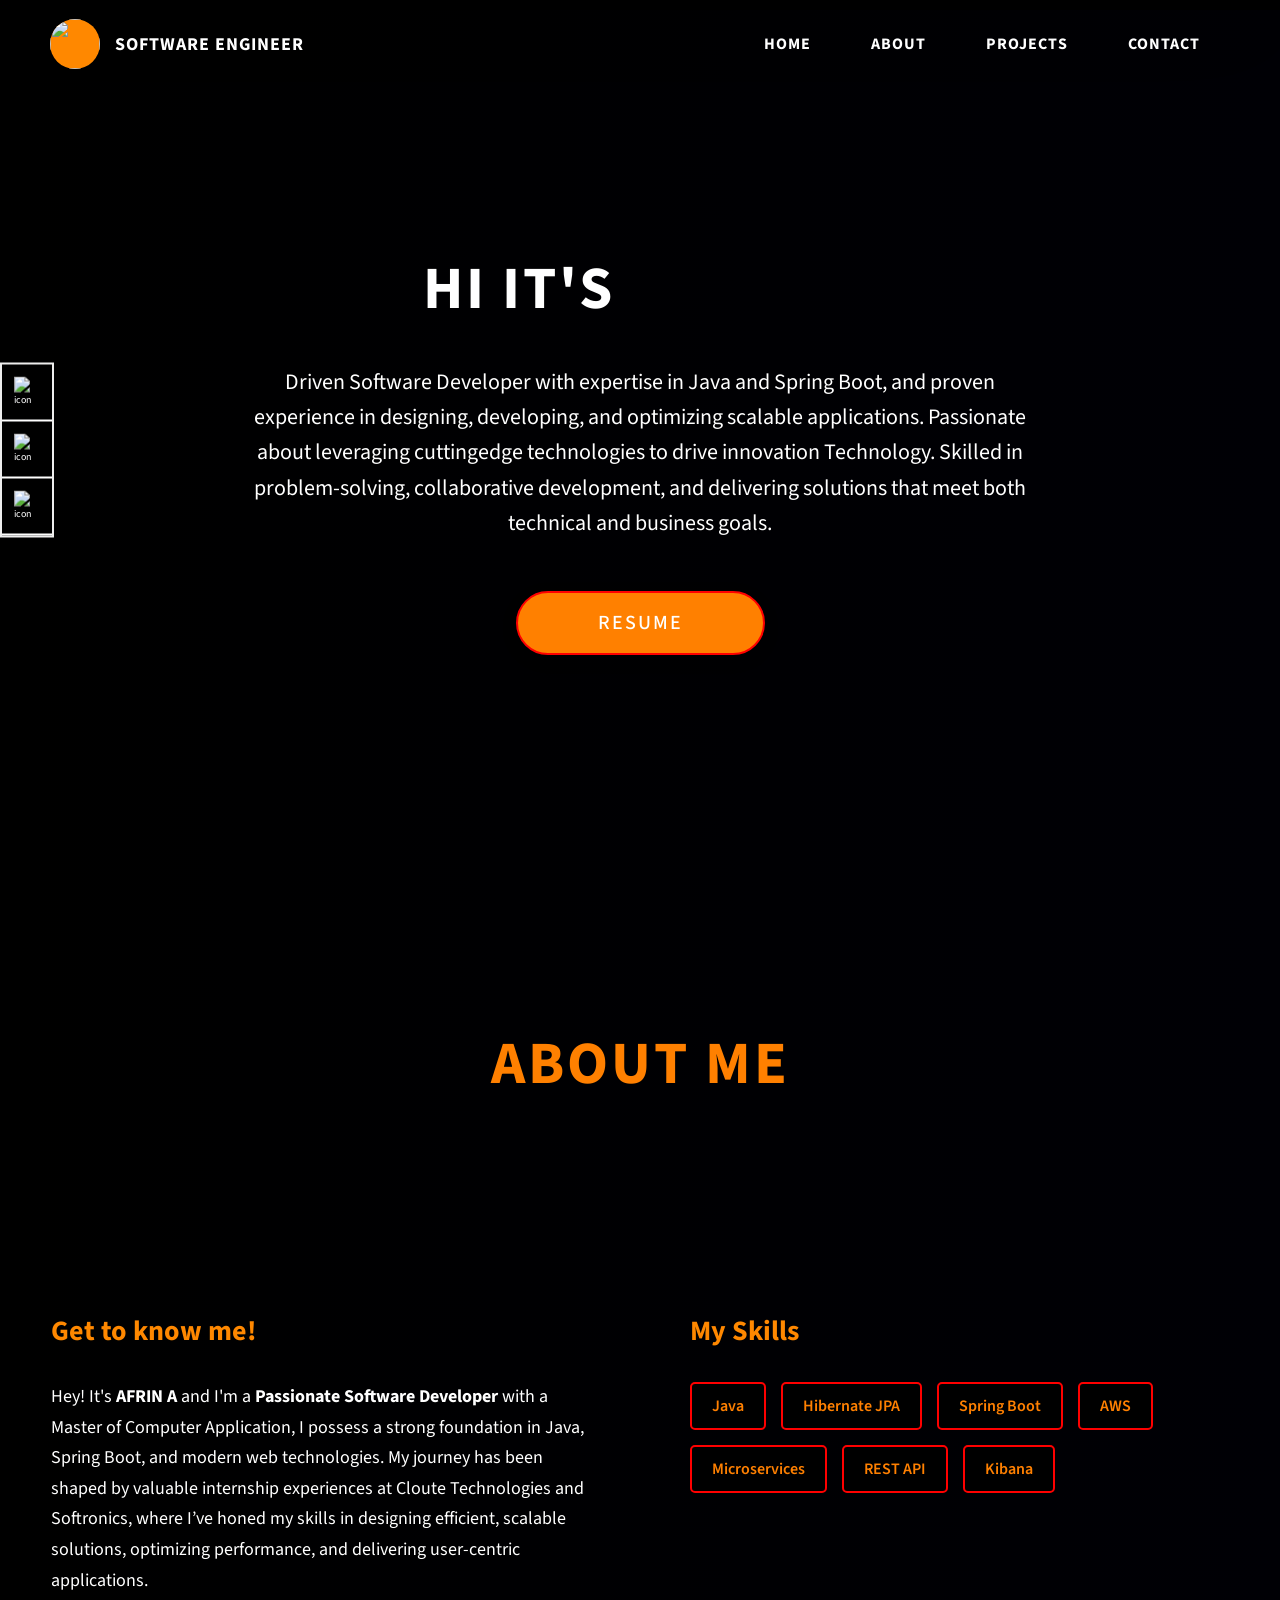
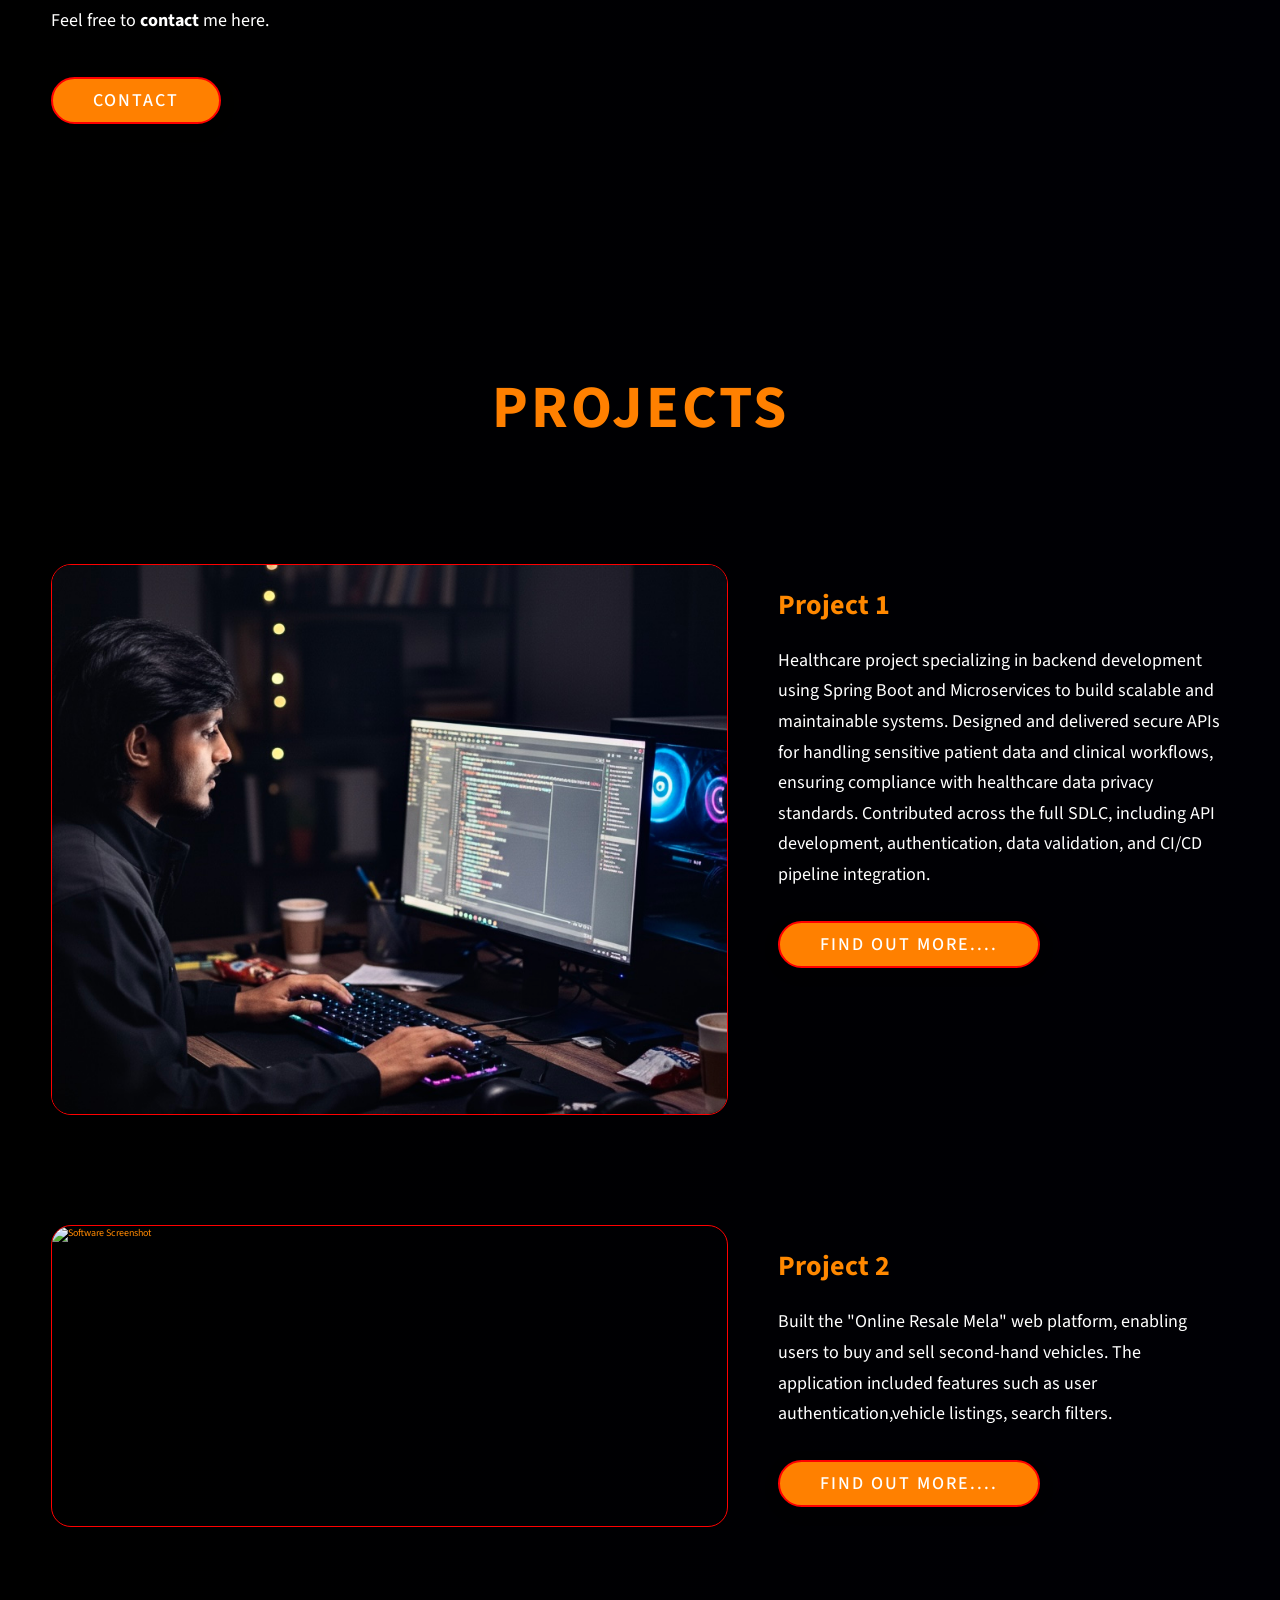
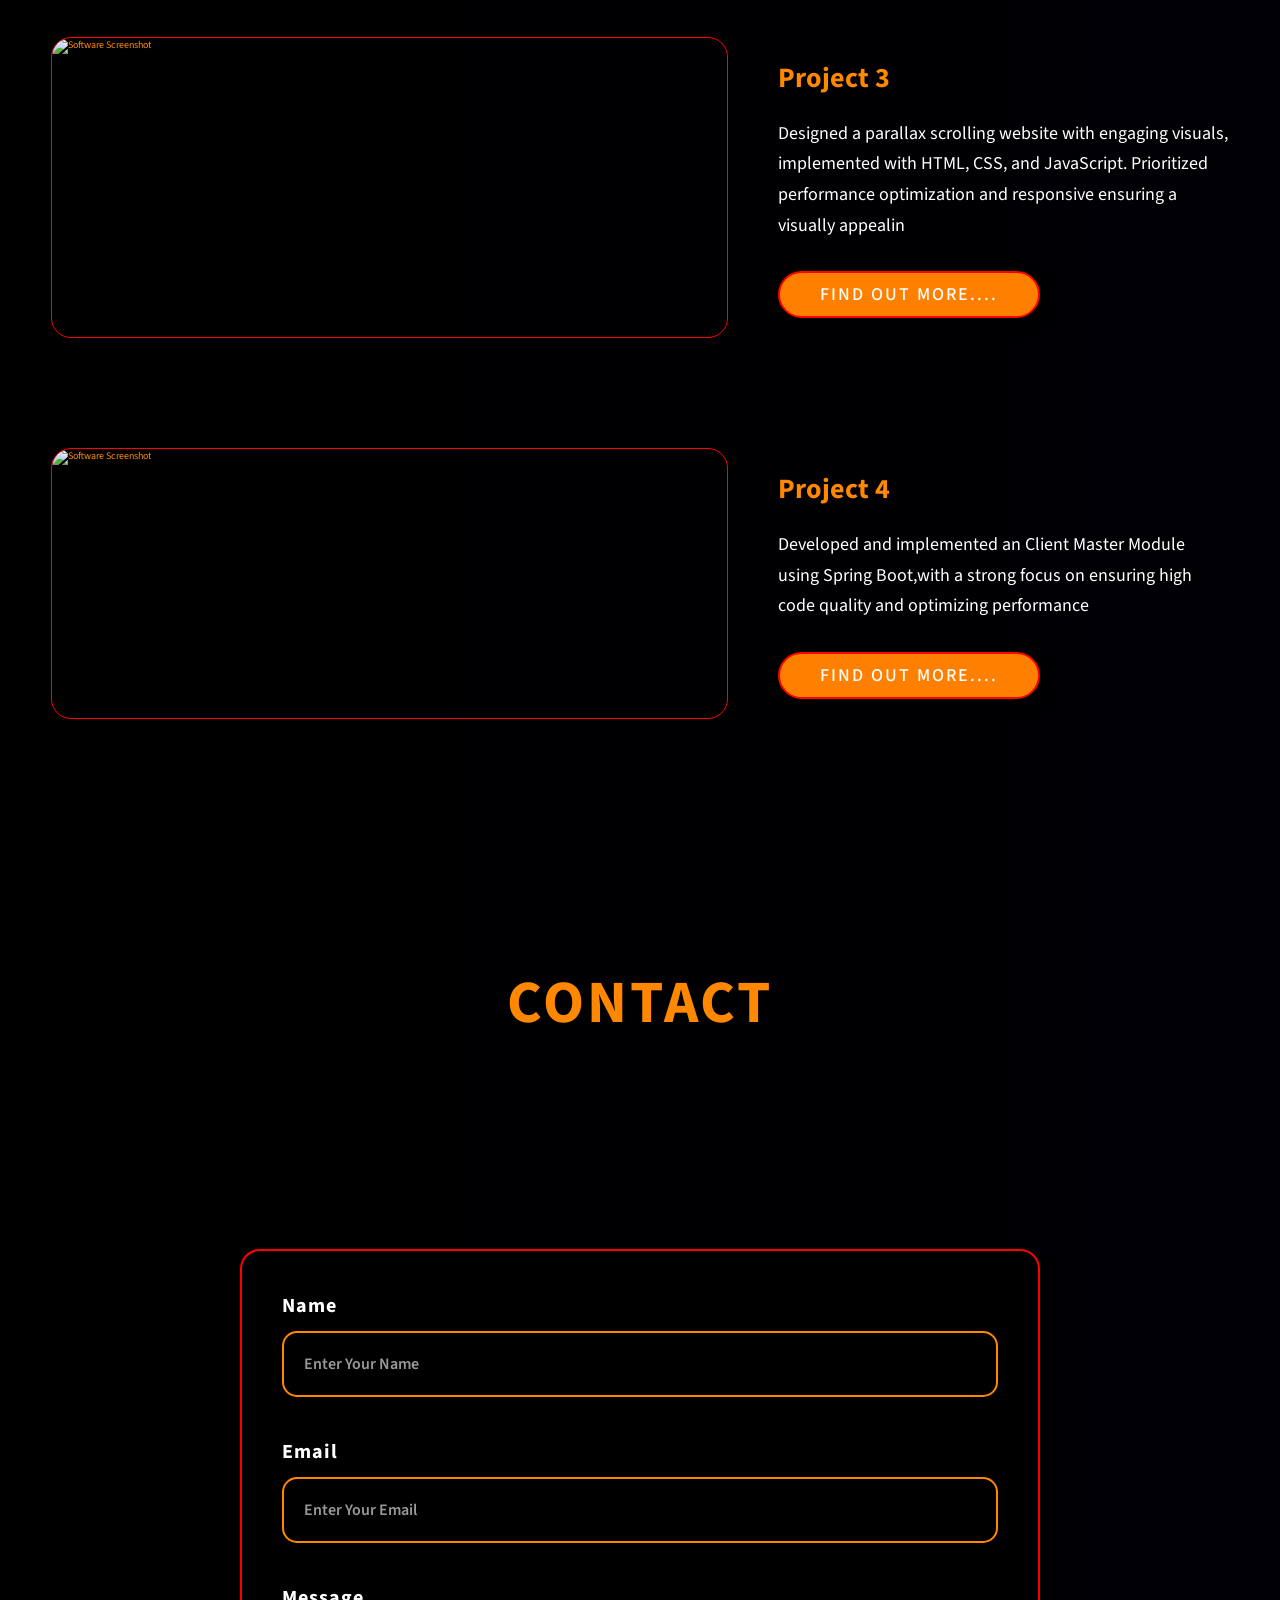
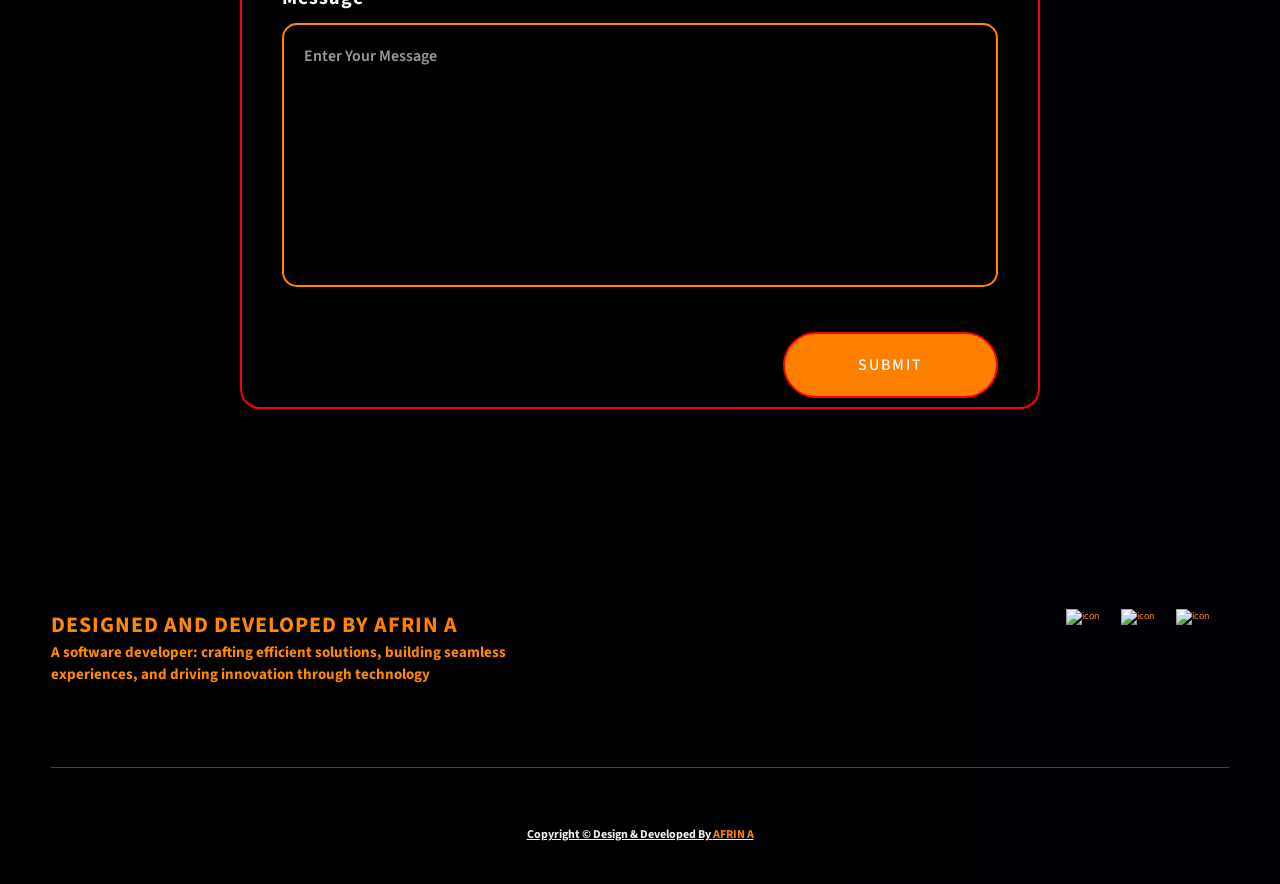
==== index.html @ d09d0edc "Update" ====
<!DOCTYPE html>
<html lang="en">
  <head>
    <meta charset="UTF-8" />
    <meta name="viewport" content="width=device-width, initial-scale=1.0" />
    <meta http-equiv="X-UA-Compatible" content="ie=edge" />
    <title>Portfolio</title>
    <meta name="description" content="Portfolio Template for Developer" />

    <link rel="stylesheet" href="style.css" />
   


    <link rel="preconnect" href="https://fonts.googleapis.com" />
    <link rel="preconnect" href="https://fonts.gstatic.com" crossorigin />
    <link
      href="https://fonts.googleapis.com/css2?family=Source+Sans+Pro:wght@400;600;700;900&display=swap"
      rel="stylesheet"
    />
  </head>
  <body>
    
    <header class="header">
      <div class="header__content">
        <div class="header__logo-container">
          <div class="header__logo-img-cont">
            <img
              src="IMG_9986_11zon (1).jpg"
            
              class="header__logo-img"
            />
          </div>
          <span class="header__logo-sub">Software Engineer</span>
        </div>
        <div class="header__main">
          <ul class="header__links">
            <li class="header__link-wrapper">
              <a href="./index.html" class="header__link"> Home </a>
            </li>
            <li class="header__link-wrapper">
              <a href="./index.html#about" class="header__link">About </a>
            </li>
            <li class="header__link-wrapper">
              <a href="./index.html#projects" class="header__link">
                Projects
              </a>
            </li>
            <li class="header__link-wrapper">
              <a href="./index.html#contact" class="header__link"> Contact </a>
            </li>
          </ul>
          <div class="header__main-ham-menu-cont">
           
            
           
            
           
          </div>
        </div>
      </div>
      <div class="header__sm-menu">
        <div class="header__sm-menu-content">
          <ul class="header__sm-menu-links">
            <li class="header__sm-menu-link">
              <a href="./index.html"> Home </a>
            </li>

            <li class="header__sm-menu-link">
              <a href="./index.html#about"> About </a>
            </li>

            <li class="header__sm-menu-link">
              <a href="./index.html#projects"> Projects </a>
            </li>

            <li class="header__sm-menu-link">
              <a href="./index.html#contact"> Contact </a>
            </li>
          </ul>
        </div>
      </div>
    </header>
    <section class="home-hero">
      <div class="home-hero__content">
        <h1 class="heading-primary">
  Hi It's
  <span class="animate-name">
    <span>A</span><span>F</span><span>R</span><span>I</span><span>N</span><span> </span><span>A</span>
  </span>
</h1>

        <div class="home-hero__info">
          <p class="text-primary">
Driven Software Developer with expertise in Java and Spring Boot, and proven experience in designing,
developing, and optimizing scalable applications. Passionate about leveraging cuttingedge technologies
to drive innovation Technology. Skilled in problem-solving, collaborative development, and delivering 
solutions that meet both technical and business goals. 
          </p>
        </div>
        <div class="home-hero__cta">
          <a href="AFRIN_A__SOFTWARE_ENGINEER_.pdf" class="btn btn--bg">Resume</a>
        </div>
      </div>
      <div class="home-hero__socials">
        <div class="home-hero__social">
          <a href="https://www.linkedin.com/in/afrinnazeer/" target="_blank"  class="home-hero__social-icon-link">
            <img
              src="linkedin2.png"
              alt="icon"
              class="home-hero__social-icon"
            />
          </a>
        </div>
        <div class="home-hero__social">
          <a href="https://github.com/afrinnazeer12" target="_blank" class="home-hero__social-icon-link">
            <img
              src="icons8-github-50.png"
              alt="icon"
              class="home-hero__social-icon"
            />
          </a>
        </div>
        <div class="home-hero__social">
          <a href="https://www.instagram.com/afrinnazeer?igsh=b3p3eGRsMmpzN2Ro" target="_blank" class="home-hero__social-icon-link">
            <img
              src="icons8-instagram-circle-60.png"
              alt="icon"
              class="home-hero__social-icon"
            />
          </a>
        </div>
      </div>
    
      
    </section>
    <section id="about" class="about sec-pad">
      <div class="main-container">
        <h2 class="heading heading-sec heading-sec__mb-med">
          <span class="heading-sec__main" style= color:#FF8000>ABOUT ME </span>
          <span class="heading-sec__sub">
            
          </span>
        </h2>
        <div class="about__content">
          <div class="about__content-main">
            <h3 class="about__content-title">Get to know me!</h3>
            <div class="about__content-details">
              <p class="about__content-details-para">
                Hey! It's
                <strong>AFRIN A</strong>
                and I'm a <strong>Passionate Software Developer </strong> 
            
                <strong> </strong>
                with a Master of Computer Application,
I possess a strong foundation in Java, Spring Boot, and modern web technologies. My journey
has been shaped by valuable internship experiences at Cloute Technologies and Softronics,
where I’ve honed my skills in designing efficient, scalable solutions, optimizing performance,
and delivering user-centric applications. 

              </p>
              <p class="about__content-details-para">
                 Feel free to
                <strong>contact</strong> me here.
              </p>
            </div>
            <a href="./#contact" class="btn btn--med btn--theme dynamicBgClr"
              >Contact</a
            >
          </div>
          <div class="about__content-skills">
            <h3 class="about__content-title">My Skills</h3>
            <div class="skills">
                <div class="skills__skill">Java</div>
                <div class="skills__skill">Hibernate JPA</div>
                <div class="skills__skill">Spring Boot</div>
              <div class="skills__skill">AWS</div>
              <div class="skills__skill">Microservices</div>
              <div class="skills__skill">REST API</div>
              <div class="skills__skill">Kibana</div>
              
            </div>
          </div>
        </div>
      </div>
    </section>
    <section id="projects" class="projects sec-pad">
      <div class="main-container">
        <h2 class="heading heading-sec heading-sec__mb-bg">
          <span class="heading-sec__main"><span style=color:#FF8000>Projects</span></span>
          <span class="heading-sec__sub">
          
          </span>
        </h2>


         <div class="projects__content">
          <div class="projects__row">
            <div class="projects__row-img-cont">
              <img
                src="IMG_26551.jpg"
                alt="Software Screenshot"
                class="projects__row-img"
                loading="lazy"
              />
            </div>
            
            <div class="pro">
            <div class="projects__row-content">
              <h3 class="projects__row-content-title">Project 1</h3>
              <p class="projects__row-content-desc">
                Healthcare project specializing in backend development using Spring Boot and Microservices to build scalable and maintainable systems.
Designed and delivered secure APIs for handling sensitive patient data and clinical workflows, ensuring compliance with healthcare data privacy standards.
Contributed across the full SDLC, including API development, authentication, data validation, and CI/CD pipeline integration.
              </p>
              <a
                href="project4.html"
                class="btn btn--med btn--theme dynamicBgClr"
                target="_blank"
                >Find Out More....</a
              >
            </div>
            </div>
          </div>















        <div class="projects__content">
          <div class="projects__row">
            <div class="projects__row-img-cont">
              <img
                src="project.jpg"
                alt="Software Screenshot"
                class="projects__row-img"
                loading="lazy"
              />
            </div>
            
            <div class="pro">
            <div class="projects__row-content">
              <h3 class="projects__row-content-title">Project 2</h3>
              <p class="projects__row-content-desc">
                Built the "Online Resale Mela" web platform, enabling 
                users to buy and sell second-hand vehicles. The 
                application included features such as user 
                authentication,vehicle listings, search filters.
              </p>
              <a
                href="project1.html"
                class="btn btn--med btn--theme dynamicBgClr"
                target="_blank"
                >Find Out More....</a
              >
            </div>
            </div>
          </div>
          <div class="projects__row">
            <div class="projects__row-img-cont">
              <img
                src="project2.jpg"
                alt="Software Screenshot"
                class="projects__row-img"
                loading="lazy"
              />
            </div>
            <div class="projects__row-content">
              <h3 class="projects__row-content-title">Project 3</h3>
              <p class="projects__row-content-desc">
                Designed a parallax scrolling website with engaging 
visuals, implemented with HTML, CSS, and JavaScript.
Prioritized performance optimization and responsive
ensuring a visually appealin
              </p>
              <a
                href="project2.html"
                class="btn btn--med btn--theme dynamicBgClr"
                target="_blank"
                >Find Out More....</a
              >
            </div>
          </div>
          <div class="projects__row">
            <div class="projects__row-img-cont">
              <img
                src="nnnn.jpg"
                                alt="Software Screenshot"
                class="projects__row-img"
                loading="lazy"
              />
            </div>
            <div class="projects__row-content">
              <h3 class="projects__row-content-title">Project 4</h3>
              <p class="projects__row-content-desc">
                Developed and implemented an Client Master
                Module using Spring Boot,with a strong
                focus on ensuring high code quality and
                optimizing performance
              </p>
              <a
                href="project3.html"
                class="btn btn--med btn--theme dynamicBgClr"
                target="_blank"
                >Find Out More....</a
              >
            </div>
          </div>
        </div>
      </div>
    </section>
    <section id="contact" class="contact sec-pad dynamicBg">
      <div class="main-container">
        <h2 class="heading heading-sec heading-sec__mb-med">
          <span class="heading-sec__main heading-sec__main--lt">Contact</span>
          
        </h2>
        <div class="contact__form-container">
          <form action="#" class="contact__form">
            <div class="contact__form-field">
              <label class="contact__form-label" for="name">Name</label>
              <input
                required
                placeholder="Enter Your Name"
                type="text"
                class="contact__form-input"
                name="name"
                id="name"
              />
            </div>
            <div class="contact__form-field">
              <label class="contact__form-label" for="email">Email</label>
              <input
                required
                placeholder="Enter Your Email"
                type="text"
                class="contact__form-input"
                name="email"
                id="email"
              />
            </div>
            <div class="contact__form-field">
              <label class="contact__form-label" for="message">Message</label>
              <textarea
                required
                cols="30"
                rows="10"
                class="contact__form-input"
                placeholder="Enter Your Message"
                name="message"
                id="message"
              ></textarea>
            </div>
            <button type="submit" class="btn btn--theme contact__btn">
              Submit
            </button>
          </form>
        </div>
      </div>
    </section>
    <footer class="main-footer">
      <div class="main-container">
        <div class="main-footer__upper">
          <div class="main-footer__row main-footer__row-1">
            <h2 class="heading heading-sm main-footer__heading-sm">
              <span></span>
            </h2>
            <div class="main-footer__social-cont">
                <a href="https://www.linkedin.com/in/afrinnazeer/" target="_blank">
                <img
                  class="main-footer__icon"
                  src="linkedin2.png"
                  alt="icon"
                />
              </a>
              <a href="https://github.com/afrinnazeer12" target="_blank">
                <img
                  class="main-footer__icon"
                  src="icons8-github-50.png"
                  
                  alt="icon"
                />
              </a>
              <a href="https://www.instagram.com/afrinnazeer?igsh=b3p3eGRsMmpzN2Ro" target="_blank">
                <img
                  class="main-footer__icon"
                  src="icons8-instagram-circle-60.png"
                  alt="icon"
                />
              </a>
             
              
            </div>
          </div>
          
          <div class="main-footer__row main-footer__row-2">
            <h2 class="heading heading-sm text-lt">Designed and Developed By <span style=color:#FF8000> AFRIN A</span></h2>
            <h2 >A software developer: crafting efficient solutions, building seamless experiences, and driving innovation through technology</h2>
            <h4></h4>
    
          </div>
        </div>

       
        <div class="main-footer__lower">
          
          <a href="photo-output.PNG">
          <p>Copyright &copy;  Design & Developed By <span style=color:#FF8000> AFRIN A </span></p>
          <script src="script.js"></script>

          
</a>
        </div>
      </div>
    </footer>
    


   
  </body>
</html>
---- style.css ----
*,
*::after,
*::before {
  margin: 0;
  padding: 0;
  box-sizing: inherit;
  font-family: inherit; }

html {
  font-size: 62.5%;
  scroll-behavior: smooth; }
  @media only screen and (max-width: 75em) {
    html {
      font-size: 59%; } }
  @media only screen and (max-width: 56.25em) {
    html {
      font-size: 56%; } }
  @media only screen and (min-width: 112.5em) {
    html {
      font-size: 65%; } }

body {
  box-sizing: border-box;
  position: relative;
  line-height: 1.5;
  font-family: sans-serif;
  overflow-x: hidden;
  overflow-y: scroll;
  color: #000;
  font-family: 'Source Sans Pro', sans-serif; }



 
a {
  text-decoration: none;
  color: inherit; }

li {
  list-style: none; }

input:focus,
button:focus,
a:focus,
textarea:focus {
  outline: none; }

button {
  border: none;
  cursor: pointer; }

textarea {
  resize: none; }

.heading-primary {
  font-size: 6rem;
  text-transform: uppercase;
  letter-spacing: 3px;
  text-align: center; }
  @media only screen and (max-width: 37.5em) {
    .heading-primary {
      font-size: 4.5rem; } }

.heading-sec__mb-bg {
  margin-bottom: 11rem; }
  @media only screen and (max-width: 56.25em) {
    .heading-sec__mb-bg {
      margin-bottom: 8rem; } }

.heading-sec__mb-med {
  margin-bottom: 20rem; }
  @media only screen and (max-width: 56.25em) {
    .heading-sec__mb-med {
      margin-bottom: 8rem; } }

.heading-sec__main {
  display: block;
  font-size: 6rem;
  text-transform: uppercase;
  letter-spacing: 1px;
  letter-spacing: 3px;
  text-align: center;
  margin-bottom: 3.5rem;
  position: relative; }
  .heading-sec__main--lt {
    color: #FF8800; }
    .heading-sec__main--lt::after {
      content: '';
       !important; }
  .heading-sec__main::after {
    content: '';
    position: absolute;
    top: calc(100% + 1.5rem);
    height: 5px;
    width: 3rem;
    
    
    left: 50%;
    transform: translateX(-50%);
    border-radius: 5px; }
    @media only screen and (max-width: 37.5em) {
      .heading-sec__main::after {
        top: calc(100% + 1.2rem); } }

.heading-sec__sub {
  display: block;
  text-align: center;
  color: #777;
  font-size: 2rem;
  font-weight: 500;
  max-width: 80rem;
  margin: auto;
  line-height: 1.6; }
  @media only screen and (max-width: 37.5em) {
    .heading-sec__sub {
      font-size: 1.8rem; } }
  .heading-sec__sub--lt {
    color: #eee; }

.heading-sm {
  font-size: 2.2rem;
  text-transform: uppercase;
  letter-spacing: 1px; }

.main-container {
  max-width: 120rem;
  margin: auto;
  width: 92%; }

.btn {
  background: #FF8800;
  border: 2px solid red;
    background: #FF8000;
    border-radius: px;
    font-weight: 500;
    color: white;
  text-transform: uppercase;
  letter-spacing: 2px;
  display: inline-block;
  font-weight: 500;
  border-radius: 40px;
  box-shadow: 0 5px 15px 0 rgba(0, 0, 0, 0.15);
  transition: transform .3s; }
  .btn:hover {
    transform: scale(1.1); 
  background: black; 
  box-shadow: 0 0 15px red; 
  cursor: pointer; 
    transform: translateY(-3px); }
  .btn--bg {
    padding: 1.5rem 8rem;
    font-size: 2rem; }
  .btn--med {
  
    padding: 0.8rem 4rem;
    font-size: 1.8rem; }
  .btn--theme {
    background: #FF8000;
    color:  linear-gradient(to right,#000000,#000005,#1E201E, #222831); }
  .btn--theme-inv {
    color: #0062b9;
    background: #fff;
    border: 2px solid #FF8800;
    box-shadow: none;
    padding: calc(1.5rem - 2px) calc(5rem - 2px); }

.sec-pad {
  padding: 12rem 0; }
  @media only screen and (max-width: 56.25em) {
    .sec-pad {
      padding: 8rem 0; } }

.text-primary {
  color: #fff;
  font-size: 2.2rem;
  text-align: center;
  width: 100%;
  line-height: 1.6; }
  @media only screen and (max-width: 37.5em) {
    .text-primary {
      font-size: 2rem; } }

.d-none {
  display: none; }

.home-hero {
  color: #fff;
  background-image:linear-gradient(to right,#000000,#000005), url(coder.jpg);
  background-position: center;
  height: 100vh;
  min-height: 80rem;
  max-height: 120rem;
  position: relative; }
  @media only screen and (max-width: 37.5em) {
    .home-hero {
      height: unset;
      min-height: unset; } }
  .home-hero__socials {
    position: absolute;
    top: 50%;
    border: 2px solid #eee;
    border-left: 2px solid #eee;
    transform: translateY(-50%); }
    @media only screen and (max-width: 56.25em) {
      .home-hero__socials {
        display: none; } }
  .home-hero__mouse-scroll-cont {
    position: absolute;
    bottom: 3%;
    left: 50%;
    transform: translateX(-50%); }
    @media only screen and (max-width: 37.5em) {
      .home-hero__mouse-scroll-cont {
        display: none; } }
  .home-hero__social {
    width: 5rem; }
  .home-hero__social-icon-link {
    width: 100%;
    display: block;
    padding: 1.2rem;
    border-bottom: 2.5px solid white;
    transition: background .3s; }
    .home-hero__social-icon-link:hover {
      background: rgba(255, 255, 255, 0.1) }
    .home-hero__social-icon-link--bd-none {
      border-bottom: 0; }
  .home-hero__social-icon {
    width: 100%; }
  .home-hero__content {
    position: absolute;
    top: 50%;
    left: 50%;
    transform: translate(-50%, -50%);
    max-width: 90rem;
    width: 92%; }
    @media only screen and (max-width: 37.5em) {
      .home-hero__content {
        padding: 19rem 0 13rem 0;
        margin: auto;
        position: static;
        transform: translate(0, 0); } }
  .home-hero__info {
    margin: 3rem auto 0 auto;
    max-width: 80rem; }
  .home-hero__cta {
    margin-top: 5rem;
    text-align: center; }


.about {
    background-image:linear-gradient(to right,#000000,#000005) }

    .main-container
    {
    color:white;
    animation: slideUp 2s ease-in-out;
   
    }
    
  .about__content {
    display: grid;
    grid-template-columns: 1fr 1fr;
    grid-gap: 10rem; }
    @media only screen and (max-width: 56.25em) {
      .about__content {
        grid-template-columns: 1fr;
        grid-gap: 8rem; } }
    .about__content-title {

      font-weight: 700;
      font-size: 2.8rem;
      margin-bottom: 3rem; }

      .skills__skill
      {
        color: #ebebeb;
      }
     
      @media only screen and (max-width: 37.5em) {
        .about__content-title {
          font-size: 2.4rem; } }
         
          
    .about__content-details-para {
      font-size: 1.8rem;
      color: white;
      max-width: 60rem;
      line-height: 1.7;
      margin-bottom: 1rem; }
      .about__content-details-para--hl {
        font-weight: 700;
        margin: 0 3px; }
      .about__content-details-para:last-child {
        margin-bottom: 4rem; }

.projects
{
  background-image:linear-gradient(to right,#000000,#000005) }

.projects__row {
  display: grid;
  grid-template-columns: 1.5fr 1fr;
  grid-gap: 5rem;
 
  margin-bottom: 11rem; }
  
  @media only screen and (max-width: 56.25em) {
    .projects__row {
      grid-template-columns: 1fr;
      grid-gap: 2rem;
      
      margin-bottom: 8rem; } }
  @media only screen and (max-width: 56.25em) {
    .projects__row {
      text-align: center; } }
  .projects__row:last-child {
    margin-bottom: 0; }
  .projects__row-img-cont {
    border-radius: 20px;
    border: 1px solid red;
  
    
    overflow: hidden; }
  .projects__row-img {
    width: 100%;
    height: 100%;
    
    display: block;
     }
    
  .projects__row-content {
    padding: 2rem 0;
    display: flex;
    justify-content: center;
    flex-direction: column;
    align-items: flex-start; }
    @media only screen and (max-width: 56.25em) {
      .projects__row-content {
        align-items: center; } }
    .projects__row-content-title {
      font-weight: 700;
      font-size: 2.8rem;
      margin-bottom: 2rem; }
      @media only screen and (max-width: 37.5em) {
        .projects__row-content-title {
          font-size: 2.4rem; } }
    .projects__row-content-desc {
      font-size: 1.8rem;
      color: white;
      max-width: 60rem;
      line-height: 1.7;
      margin-bottom: 3rem; }
      @media only screen and (max-width: 37.5em) {
        .projects__row-content-desc {
          font-size: 1.7rem; } }

.contact {
  background-image:linear-gradient(to right,#000000,#000005) }

  
  
  
  .contact__form-container {
    box-shadow: 0 0 7px rgba(0, 0, 0, 0.1);
   background-color: black;
    border: 2px solid red;
    border-radius: 20px;
    padding: 4rem;
    margin-top: 6rem;
    max-width: 80rem;
    max-height: 76rem;
    text-align: right;
    width: 95%;
   
    margin: 5rem auto 0 auto; }
    @media only screen and (max-width: 37.5em) {
      .contact__form-container {
        padding: 3rem; } }
  .contact__form-field {
    margin-bottom: 4rem; }
    @media only screen and (max-width: 37.5em) {
      .contact__form-field {
        margin-bottom: 3rem; } }
  .contact__form-label {
    color: white;
    font-size: 2rem;
    letter-spacing: 1px;
    font-weight: 700;
    margin-bottom: 1rem;
    display: block;
    text-align: left; }
  .contact__form-input {
    color: white;
    padding: 2rem;
    width: 100%;
    border: 2px solid #FF8800;
    border-radius: 15px;
    font-size: 1.6rem;
    letter-spacing: 0px;
    background: #000;
    
    font-weight: 600;
     }
    
    .contact__form-input::placeholder {
      
      font-weight: 600;
      font-size: 1.6rem; }
    .contact__form-input::-webkit-input-placeholder {
      color: #999;
      font-weight: 600;
      font-size: 1.6rem; }
    .contact__form-input:-ms-input-placeholder {
      color: #999;
      font-weight: 600;
      font-size: 1.6rem; }
    .contact__form-input::-ms-input-placeholder {
      color: #999;
      font-weight: 600;
      font-size: 1.6rem; }
    .contact__form-input:-moz-placeholder {
      opacity: 1;
      color: #999;
      font-weight: 600;
      font-size: 1.6rem; }
    .contact__form-input::-moz-placeholder {
      opacity: 1;
      color: #999;
      font-weight: 600;
      font-size: 1.6rem; }
  .contact__btn {
    width: 30%;
    padding: 2rem 4rem;
    margin-left: -30x;
    font-size: 1.6rem; }
    @media only screen and (max-width: 37.5em) {
      .contact__btn {
        width: 100%; } }

        
.project-cs-hero {
  color: #FF8800;
  background-image:url("dadi.jpg");
  background-size: cover;
  background-position: center;
  position: relative; }
  @media only screen and (max-width: 37.5em) {
    .project-cs-hero {
      height: unset;
      min-height: unset; } }
  .project-cs-hero__content {
    padding: 25rem 0 17rem 0;
   

    
    max-width: 90rem;
    width: 92%;
    margin: auto; }
    @media only screen and (max-width: 37.5em) {
      .project-cs-hero__content {
       
       
        padding: 19rem 0 13rem 0;
        margin: auto;
        position: static;
        transform: translate(0, 0); } }


        .text-primary
        {
          color: white;

        }
  .project-cs-hero__info {
     color:red;
    margin: 3rem auto 0 auto;
    max-width: 80rem; }
  .project-cs-hero__cta {
    
    margin-top: 5rem;
    text-align: center; }

    .project-details{
      background-image:url(download.jpg);
    }

.main-container
{
  color:#FF8800;
}

.project-details__content {
  
  padding: 8rem 0;
  max-width: 90rem;
  margin: auto; }
  .project-details__content-title {
    font-weight: 700;
    font-size: 2.8rem;
    margin-bottom: 3rem; }
    @media only screen and (max-width: 37.5em) {
      .project-details__content-title {
        font-size: 2.4rem; } }

.project-details__showcase-img-cont {
  
  width: 100%;
  margin-bottom: 6rem; }

.project-details__showcase-img {
  margin-top: -50px;

  width: 400px }

.project-details__content-main {
  width: 100%;
  max-width: 70rem;
  margin: auto; }

.project-details__desc {

  margin: 0 0 7rem 0; }
  .project-details__desc-para {
    font-size: 1.8rem;
    line-height: 1.7;
    color: white;
    margin-bottom: 2rem; }

    

.project-details__tools-used {
  
  margin: 0 0 7rem 0; }
  .project-details__tools-used-list {
    display: flex;
    flex-wrap: wrap; }
  .project-details__tools-used-item {
    padding: 1rem 2rem;
    margin-bottom: 1.5rem;
    margin-right: 1.5rem;
    font-size: 1.6rem;
    background: black;
    border-radius: 5px;
    font-weight: 600;
    color: black; }

   
   
.project-details__links {
  color: #000;
  margin: 0 0; }
  .project-details__links-btn {
    margin-right: 2rem; }
    @media only screen and (max-width: 37.5em) {
      .project-details__links-btn {
        margin-right: 0;
        width: 70%;
        margin-bottom: 2rem;
        text-align: center; } }
    .project-details__links-btn:last-child {
      margin: 0; }
      @media only screen and (max-width: 37.5em) {
        .project-details__links-btn:last-child {
          margin: 0; } }

          .projects__row-img-cont:hover
          {
            transform: scale(1.05);
  border-color: #FF8000; 
  box-shadow: 0 8px 15px rgba(255, 128, 0, 0.6); 
          }

.header {
  position: fixed;
  width: 100%;
  z-index: 1000;
  height: 10px;
  background: black;
  
  box-shadow: 0 10px 100px rgba(0, 0, 0, 0.1); }
  .header__content {
    display: flex;
    align-items: center;
    justify-content: space-between;
    padding: 1rem 5rem; }
    @media only screen and (max-width: 56.25em) {
      .header__content {
        padding: 0 2rem; } }
  .header__logo-container {
    display: flex;
    align-items: center;
    cursor: pointer;
    color: white;
    transition: color .3s; }
    .header__logo-container:hover {
      color: #FF8800; }
  .header__logo-img-cont {
    width: 5rem;
    height: 5rem;
    border-radius: 60px;
    overflow: hidden;
    margin-right: 1.5rem;
    background: #FF8800; }
    @media only screen and (max-width: 56.25em) {
      .header__logo-img-cont {
        width: 5rem;
        height: 5rem;
        margin-right: 1.2rem; } }
  .header__logo-img {
    width: 100%;
    height: 100%;
    object-fit: cover;
    object-position: center;
    display: block; }
  .header__logo-sub {
    font-size: 1.8rem;
    text-transform: uppercase;
    font-weight: 700;
    letter-spacing: 1px; }
  .header__links {
    display: flex; }
    @media only screen and (max-width: 37.5em) {
      .header__links {
        display: none; } }
  .header__link {
    padding: 2.2rem 3rem;
    display: inline-block;
    font-size: 1.6rem;
    color: white;
    text-transform: uppercase;
    letter-spacing: 1px;
    font-weight: 700;
    transition: color .3s; }
    .header__link:hover {
      color: #0062b9; }
    @media only screen and (max-width: 56.25em) {
      .header__link {
        padding: 3rem 1.8rem;
        font-size: 1.5rem; } }
  .header__main-ham-menu-cont {
    display: none;
    width: 3rem;
    padding: 2.2rem 0; }
    @media only screen and (max-width: 37.5em) {
      .header__main-ham-menu-cont {
        display: block; } }
  .header__main-ham-menu {
    width: 100%; }
  .header__main-ham-menu-close {
    width: 100%; }
  .header__sm-menu {
    background: #fff;
    position: absolute;
    width: 100%;
    top: 100%;
    visibility: hidden;
    opacity: 0;
    transition: all .3s;
    box-shadow: 0px 5px 5px 0px rgba(0, 0, 0, 0.1);
    -webkit-box-shadow: 0px 5px 5px 0px rgba(0, 0, 0, 0.1);
    -moz-box-shadow: 0px 5px 5px 0px rgba(0, 0, 0, 0.1); }
    .header__sm-menu--active {
      visibility: hidden;
      opacity: 0; }
      @media only screen and (max-width: 37.5em) {
        .header__sm-menu--active {
          visibility: visible;
          opacity: 1; } }
  .header__sm-menu-link a {
    display: block;
    text-decoration: none;
    padding: 2.5rem 3rem;
    font-size: 1.6rem;
    color: #333;
    text-align: right;
    border-bottom: 1px solid #eee;
    font-weight: 700;
    text-transform: uppercase;
    letter-spacing: 2px;
    transition: color .3s; }
    .header__sm-menu-link a:hover {
      color: #FF8800; }
  .header__sm-menu-link:first-child a {
    border-top: 1px solid #eee; }
  .header__sm-menu-link-last {
    border-bottom: 0; }

.main-footer {
  background-image:linear-gradient(to right,#000000,#000005)
  }
  .main-footer__upper {
    display: flex;
    justify-content: space-between;
    padding: 8rem 0; }
    @media only screen and (max-width: 56.25em) {
      .main-footer__upper {
        padding: 6rem 0; } }
    @media only screen and (max-width: 37.5em) {
      .main-footer__upper {
        display: block; } }
  .main-footer__row-1 {
    order: 2; }
    @media only screen and (max-width: 56.25em) {
      .main-footer__row-1 {
        margin-bottom: 5rem; } }
  .main-footer__row-2 {
    width: 40%;
    order: 1;
    max-width: 50rem; }
    @media only screen and (max-width: 56.25em) {
      .main-footer__row-2 {
        width: 100%; } }
  .main-footer__short-desc {
    margin-top: 2rem;
    color: #eee;
    font-size: 1.5rem;
    line-height: 1.7; }
  .main-footer__social-cont :hover {
    transform: scale(1);
    border-color: #FF8000; 
    box-shadow: 0 8px 15px rgba(255, 128, 0, 0.6); 
    border-radius: 20px;
    border:20px;
    margin-top: 2rem; }
  .main-footer__icon  {
   
    margin-right: 2rem;
    width: 4.7rem; }
    .main-footer__icon--mr-none {
      margin-right: 0; }
  .main-footer__lower {
    padding: 4rem 0;
    border-top: 1px solid #444;
    color: #eee;
    font-size: 1.2rem;
    text-align: left;
    text-align: center; }
    .main-footer__lower a {
      text-decoration: underline;
      font-weight: bold;
      margin-left: 2px; }
    @media only screen and (max-width: 56.25em) {
      .main-footer__lower {
        padding: 3.5rem 0; } }

.skills {
  display: flex;
  flex-wrap: wrap; }
  .skills__skill {
    padding: 1rem 2rem;
    margin-bottom: 1.5rem;
    margin-right: 1.5rem;
    font-size: 1.6rem;
    border: 2px solid red;
    border-radius: 2px;
    background: black;
    border-radius: 5px;
    font-weight: 600;
    color: #FF8000; }


.skills__skill:hover {
  transform: scale(1.1); 
  background: black; 
  box-shadow: 0 0 15px red; 
  cursor: pointer; 
}

.mouse {
  width: 25px;
  height: 40px;
  border: 2px solid #eee;
  border-radius: 60px;
  position: relative;
  overflow: hidden; }
  .mouse::before {
    content: '';
    width: 5px;
    height: 5px;
    position: absolute;
    top: 7px;
    left: 50%;
    transform: translateX(-50%);
    background-color: #eee;
    border-radius: 50%;
    opacity: 1;
    animation: wheel 1.3s infinite;
    -webkit-animation: wheel 1.3s infinite; }

@keyframes wheel {
  to {
    opacity: 0;
    top: 27px; } }

@-webkit-keyframes wheel {
  to {
    opacity: 0;
    top: 27px; } }



    

    .animate-name span {
  opacity: 0;
  display: inline-block;
  color: #FF8000;
  animation: fadeInOut 5s infinite; /* total duration of full in/out + pause */
  animation-fill-mode: forwards;
}

/* Appear one by one: stagger delays */
.animate-name span:nth-child(1) { animation-delay: 0s; }
.animate-name span:nth-child(2) { animation-delay: 0.3s; }
.animate-name span:nth-child(3) { animation-delay: 0.6s; }
.animate-name span:nth-child(4) { animation-delay: 0.9s; }
.animate-name span:nth-child(5) { animation-delay: 1.2s; }
.animate-name span:nth-child(6) { animation-delay: 1.5s; }
.animate-name span:nth-child(7) { animation-delay: 2.0s; }

/* Keyframes: fade in, stay, fade out */
@keyframes fadeInOut {
  0%, 30% { opacity: 0; }       /* before appearing */
  40%, 70% { opacity: 1; }      /* visible letters */
  80%, 110% { opacity: 0; }     /* fade out */
}
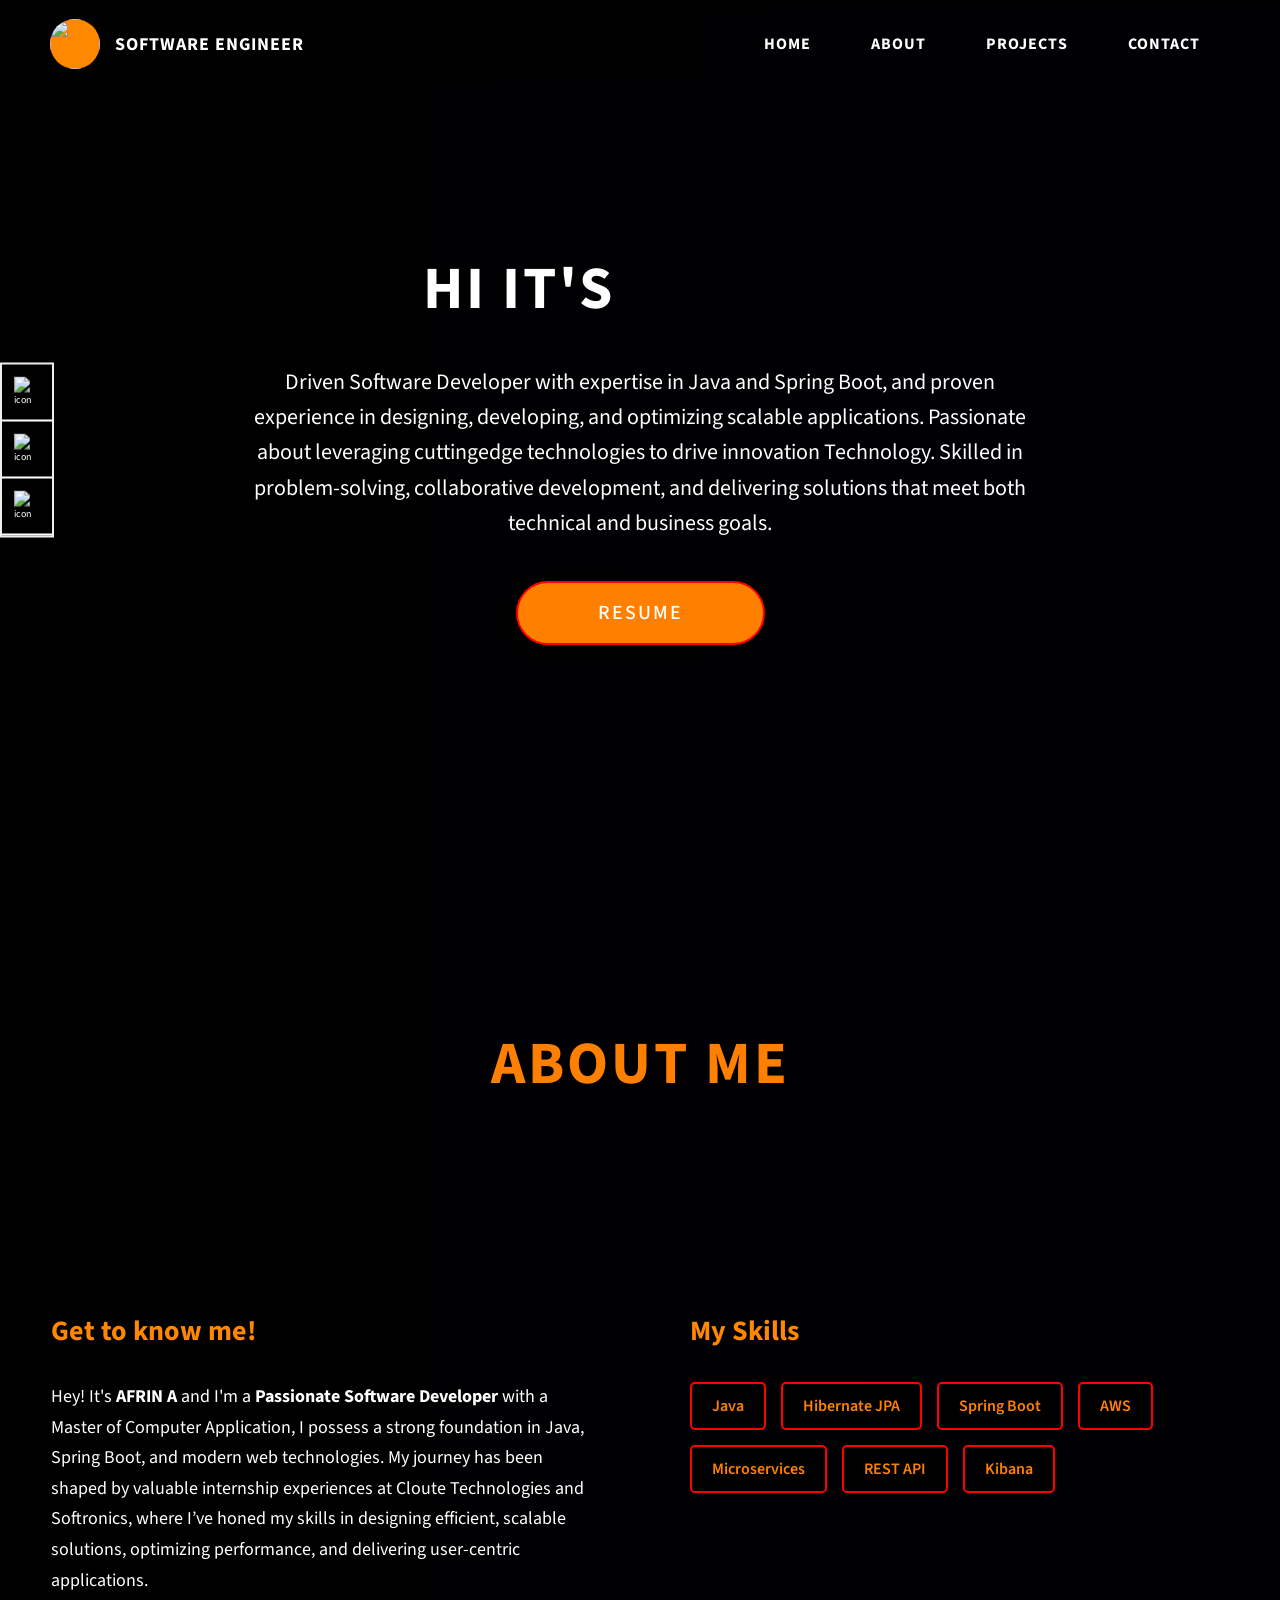
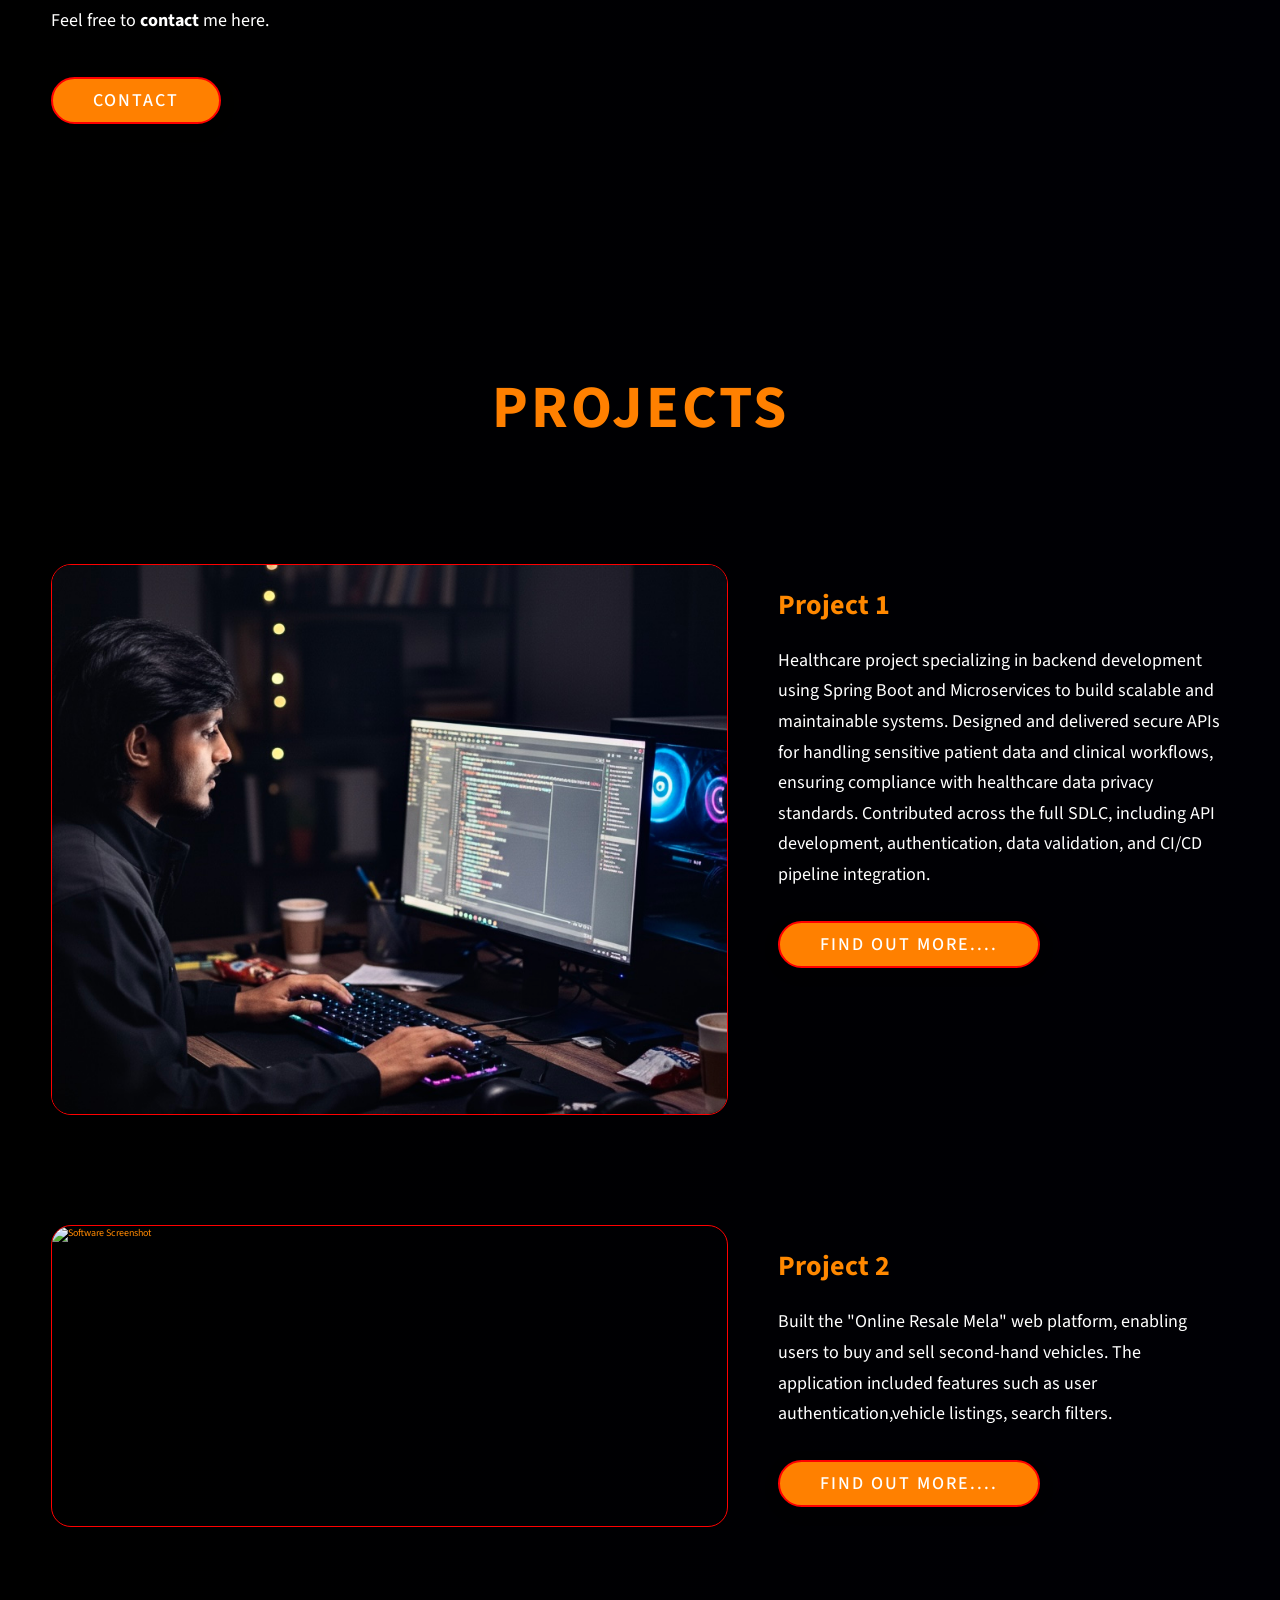
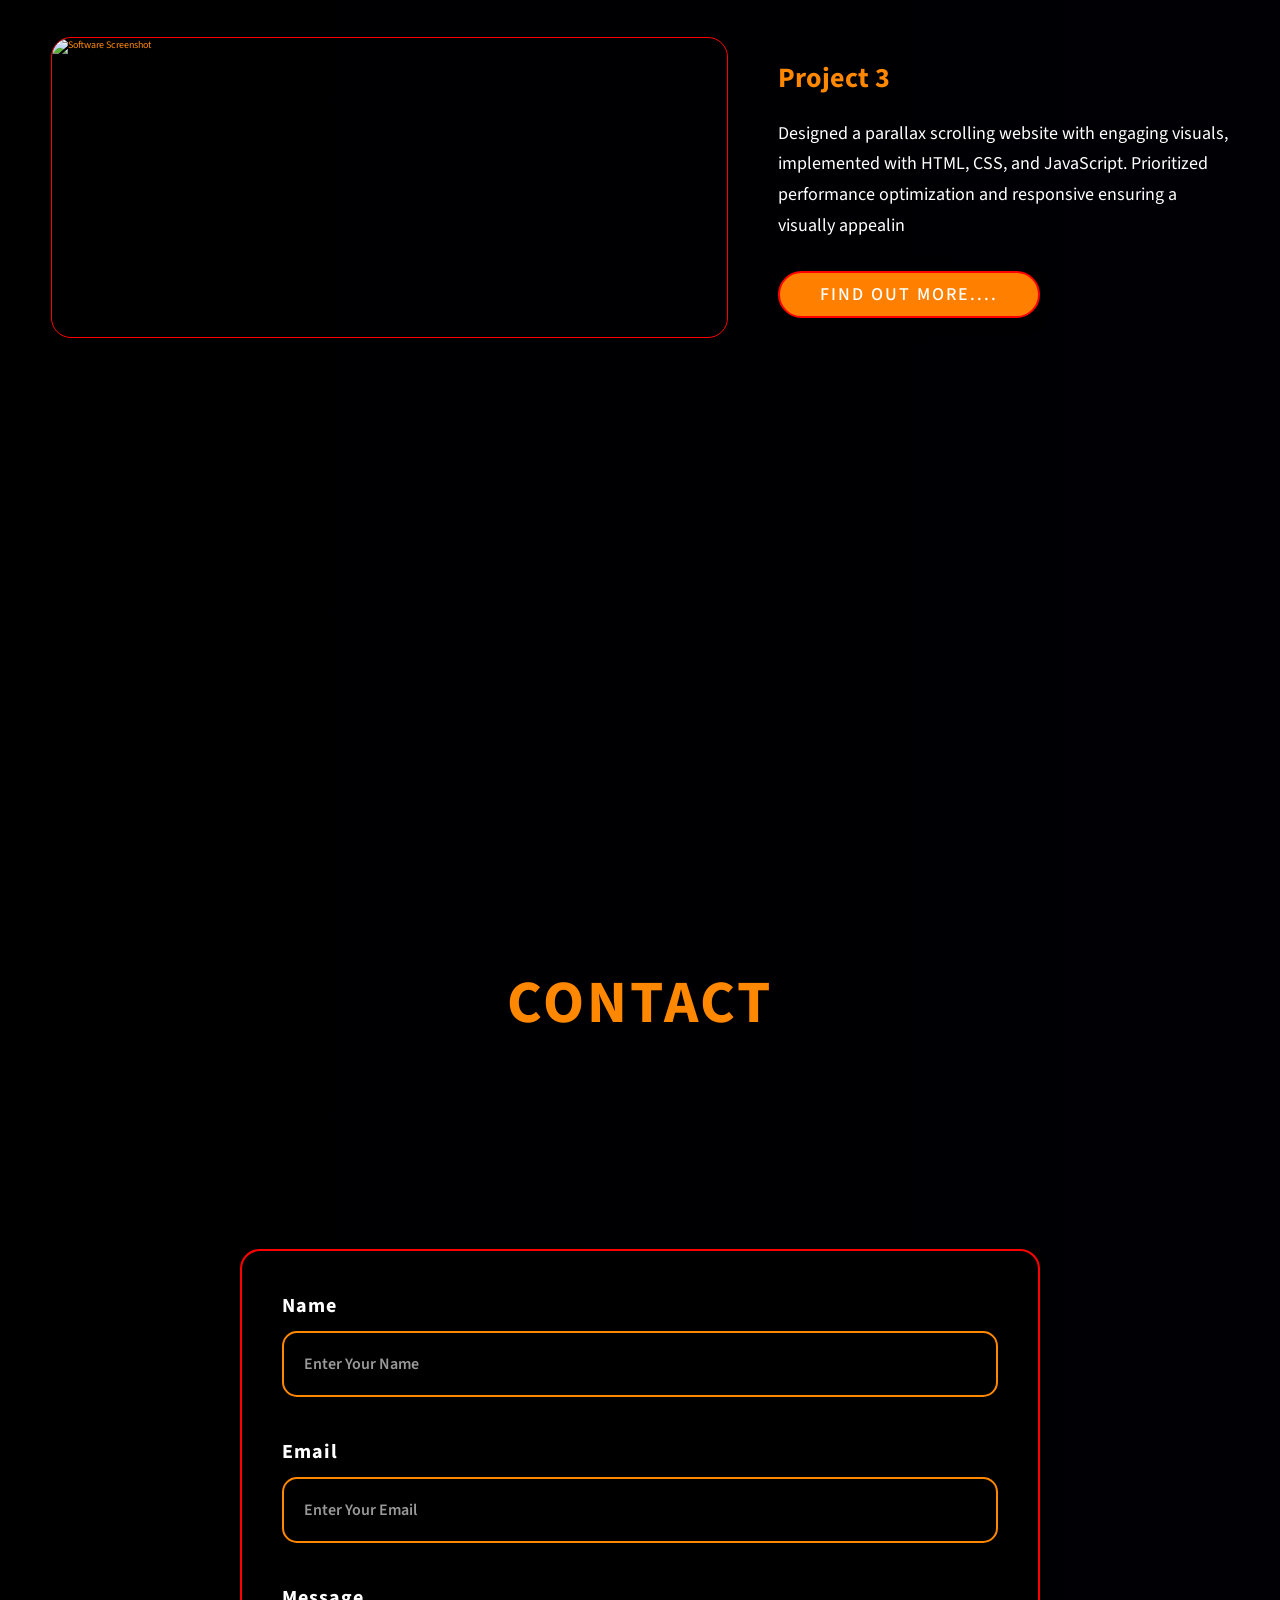
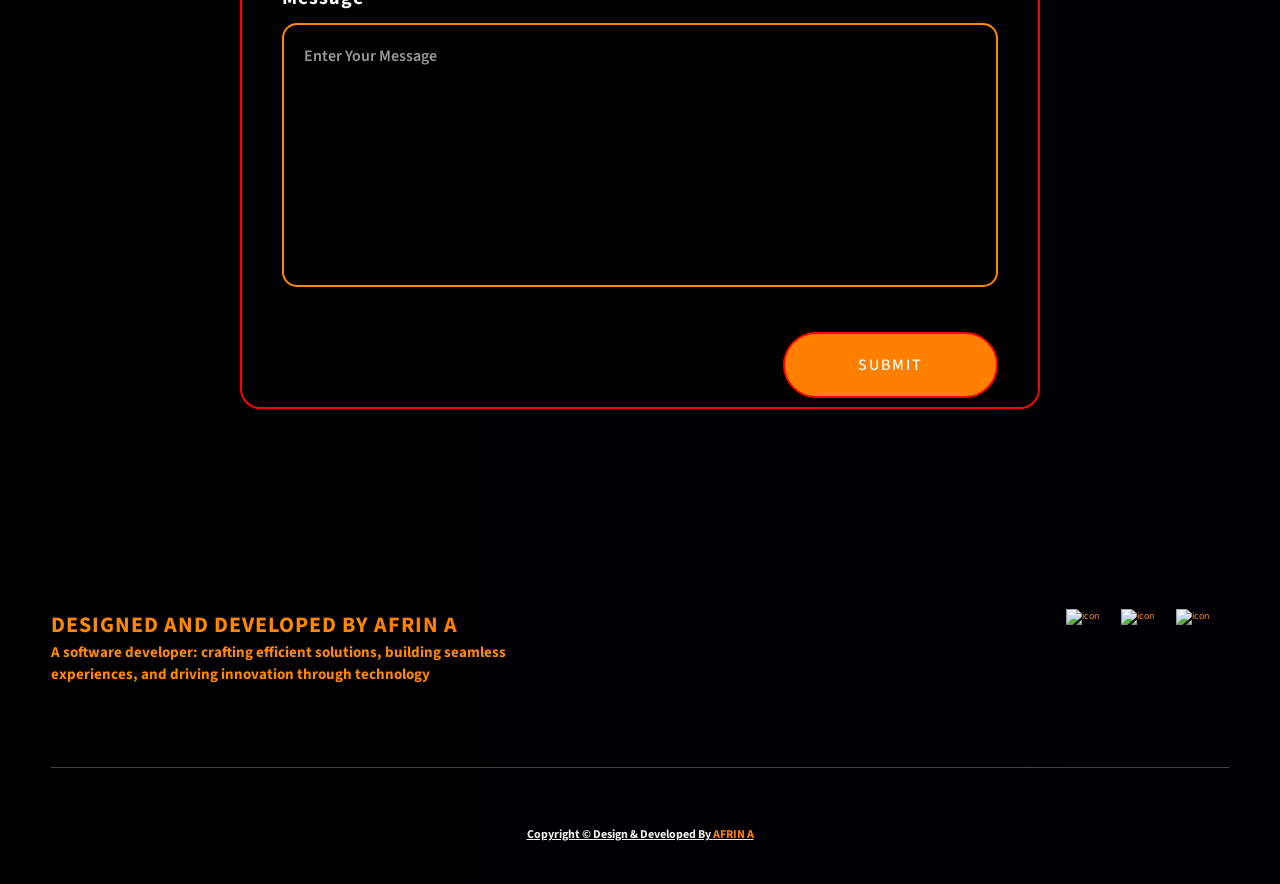
==== commit 4a2b61b5: "Updated" ====
--- a/index.html
+++ b/index.html
@@ -1,6 +1,7 @@
 <!DOCTYPE html>
 <html lang="en">
   <head>
+    <meta name="viewport" content="width=device-width, initial-scale=1.0">
     <meta charset="UTF-8" />
     <meta name="viewport" content="width=device-width, initial-scale=1.0" />
     <meta http-equiv="X-UA-Compatible" content="ie=edge" />
@@ -30,7 +31,7 @@
               class="header__logo-img"
             />
           </div>
-          <span class="header__logo-sub">Software Engineer</span>
+          <span class="header__logo-sub" id="animatedRole"></span>
         </div>
         <div class="header__main">
           <ul class="header__links">
@@ -89,8 +90,14 @@
   </span>
 </h1>
 
+
+
+
+
+
+
         <div class="home-hero__info">
-          <p class="text-primary">
+          <p class="text-primary" id="animatedText">
 Driven Software Developer with expertise in Java and Spring Boot, and proven experience in designing,
 developing, and optimizing scalable applications. Passionate about leveraging cuttingedge technologies
 to drive innovation Technology. Skilled in problem-solving, collaborative development, and delivering 
@@ -98,7 +105,7 @@
           </p>
         </div>
         <div class="home-hero__cta">
-          <a href="AFRIN_A__SOFTWARE_ENGINEER_.pdf" class="btn btn--bg">Resume</a>
+          <a href="AFRIN_A__SOFTWARE_ENGINEER_.pdf" class="btn btn--bg" id="resumeBtn">Resume</a>
         </div>
       </div>
       <div class="home-hero__socials">
@@ -136,14 +143,14 @@
     <section id="about" class="about sec-pad">
       <div class="main-container">
         <h2 class="heading heading-sec heading-sec__mb-med">
-          <span class="heading-sec__main" style= color:#FF8000>ABOUT ME </span>
+          <span class="heading-sec__main" id="aboutHeading" style= color:#FF8000>ABOUT ME </span>
           <span class="heading-sec__sub">
             
           </span>
         </h2>
-        <div class="about__content">
-          <div class="about__content-main">
-            <h3 class="about__content-title">Get to know me!</h3>
+        <div class="about__content" id="aboutSection">
+          <div class="about__content-main" >
+            <h3 class="about__content-title" id="aboutHeading" >Get to know me!</h3>
             <div class="about__content-details">
               <p class="about__content-details-para">
                 Hey! It's
@@ -186,7 +193,7 @@
     <section id="projects" class="projects sec-pad">
       <div class="main-container">
         <h2 class="heading heading-sec heading-sec__mb-bg">
-          <span class="heading-sec__main"><span style=color:#FF8000>Projects</span></span>
+          <span class="heading-sec__main" id="projectsHeading"><span style=color:#FF8000>Projects</span></span>
           <span class="heading-sec__sub">
           
           </span>
@@ -425,6 +432,10 @@
     
 
 
+    
+<script src="script.js"></script>
+
+
    
   </body>
 </html>
--- a/style.css
+++ b/style.css
@@ -829,5 +829,18 @@
 
 
 
-
-
+.header__links {
+  opacity: 0;
+  transform: translateY(-40px);
+  transition: all 0.8s ease;
+}
+
+.header__links.show-nav {
+  opacity: 1;
+  transform: translateY(0);
+}
+
+
+
+
+
